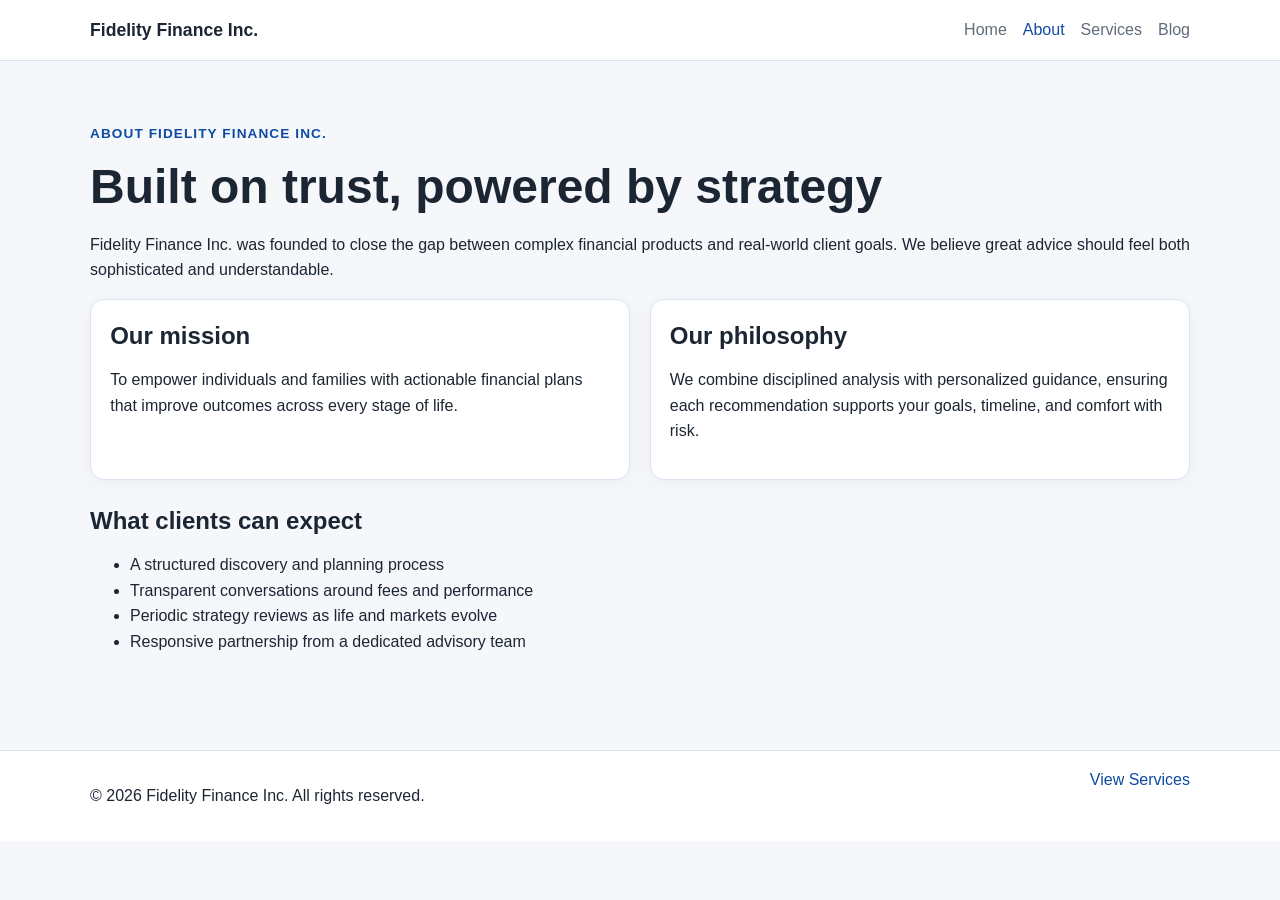
==== about.html @ cd5f7cae "Create multi-page Fidelity Finance Inc. marketing website" ====
<!DOCTYPE html>
<html lang="en">
  <head>
    <meta charset="UTF-8" />
    <meta name="viewport" content="width=device-width, initial-scale=1.0" />
    <title>About | Fidelity Finance Inc.</title>
    <meta
      name="description"
      content="Learn about Fidelity Finance Inc., a client-first financial advisory firm committed to long-term planning and trusted relationships."
    />
    <link rel="stylesheet" href="styles.css" />
  </head>
  <body>
    <header class="site-header">
      <div class="container nav-wrap">
        <a class="brand" href="index.html">Fidelity Finance Inc.</a>
        <nav aria-label="Primary">
          <ul class="nav-links">
            <li><a href="index.html">Home</a></li>
            <li><a href="about.html" aria-current="page">About</a></li>
            <li><a href="services.html">Services</a></li>
            <li><a href="blog.html">Blog</a></li>
          </ul>
        </nav>
      </div>
    </header>

    <main class="section">
      <div class="container">
        <p class="eyebrow">About Fidelity Finance Inc.</p>
        <h1>Built on trust, powered by strategy</h1>
        <p>
          Fidelity Finance Inc. was founded to close the gap between complex
          financial products and real-world client goals. We believe great
          advice should feel both sophisticated and understandable.
        </p>

        <div class="grid-two">
          <article class="card">
            <h2>Our mission</h2>
            <p>
              To empower individuals and families with actionable financial
              plans that improve outcomes across every stage of life.
            </p>
          </article>
          <article class="card">
            <h2>Our philosophy</h2>
            <p>
              We combine disciplined analysis with personalized guidance,
              ensuring each recommendation supports your goals, timeline, and
              comfort with risk.
            </p>
          </article>
        </div>

        <section class="section-tight">
          <h2>What clients can expect</h2>
          <ul>
            <li>A structured discovery and planning process</li>
            <li>Transparent conversations around fees and performance</li>
            <li>Periodic strategy reviews as life and markets evolve</li>
            <li>Responsive partnership from a dedicated advisory team</li>
          </ul>
        </section>
      </div>
    </main>

    <footer class="site-footer">
      <div class="container footer-wrap">
        <p>© 2026 Fidelity Finance Inc. All rights reserved.</p>
        <a href="services.html">View Services</a>
      </div>
    </footer>
  </body>
</html>
---- styles.css ----
:root {
  --bg: #f5f7fb;
  --text: #1c2633;
  --muted: #5f6c7a;
  --primary: #0f4aa3;
  --card: #ffffff;
  --border: #dbe3ef;
}

* {
  box-sizing: border-box;
}

body {
  margin: 0;
  font-family: "Inter", "Segoe UI", Roboto, Arial, sans-serif;
  color: var(--text);
  background: var(--bg);
  line-height: 1.6;
}

.container {
  width: min(1100px, 92%);
  margin: 0 auto;
}

.site-header {
  background: #fff;
  border-bottom: 1px solid var(--border);
  position: sticky;
  top: 0;
}

.nav-wrap {
  display: flex;
  align-items: center;
  justify-content: space-between;
  padding: 1rem 0;
}

.brand {
  color: var(--text);
  text-decoration: none;
  font-weight: 700;
  font-size: 1.1rem;
}

.nav-links {
  display: flex;
  gap: 1rem;
  list-style: none;
  margin: 0;
  padding: 0;
}

.nav-links a {
  color: var(--muted);
  text-decoration: none;
  font-weight: 500;
}

.nav-links a[aria-current="page"] {
  color: var(--primary);
}

.hero {
  padding: 4.5rem 0 3.5rem;
}

.eyebrow {
  text-transform: uppercase;
  font-size: 0.85rem;
  letter-spacing: 0.08em;
  color: var(--primary);
  font-weight: 700;
}

h1,
h2,
h3 {
  line-height: 1.2;
  margin: 0.2rem 0 0.8rem;
}

h1 {
  font-size: clamp(2rem, 4vw, 3rem);
}

.section {
  padding: 3rem 0;
}

.section-tight {
  padding-top: 1.5rem;
}

.alt-bg {
  background: #eef3fb;
}

.two-column,
.grid-two,
.grid-three {
  display: grid;
  gap: 1.2rem;
}

.two-column,
.grid-two {
  grid-template-columns: repeat(auto-fit, minmax(260px, 1fr));
}

.grid-three {
  grid-template-columns: repeat(auto-fit, minmax(220px, 1fr));
}

.card {
  background: var(--card);
  border: 1px solid var(--border);
  border-radius: 14px;
  padding: 1.2rem;
  box-shadow: 0 4px 20px rgba(15, 25, 45, 0.04);
}

.button {
  display: inline-block;
  background: var(--primary);
  color: #fff;
  text-decoration: none;
  padding: 0.7rem 1rem;
  border-radius: 8px;
  font-weight: 600;
  margin-top: 0.5rem;
}

.blog-list {
  display: grid;
  gap: 1rem;
}

.meta {
  color: var(--muted);
  font-size: 0.9rem;
}

.site-footer {
  margin-top: 2rem;
  background: #fff;
  border-top: 1px solid var(--border);
}

.footer-wrap {
  padding: 1rem 0;
  display: flex;
  justify-content: space-between;
  gap: 1rem;
  flex-wrap: wrap;
}

.site-footer a {
  color: var(--primary);
  text-decoration: none;
}
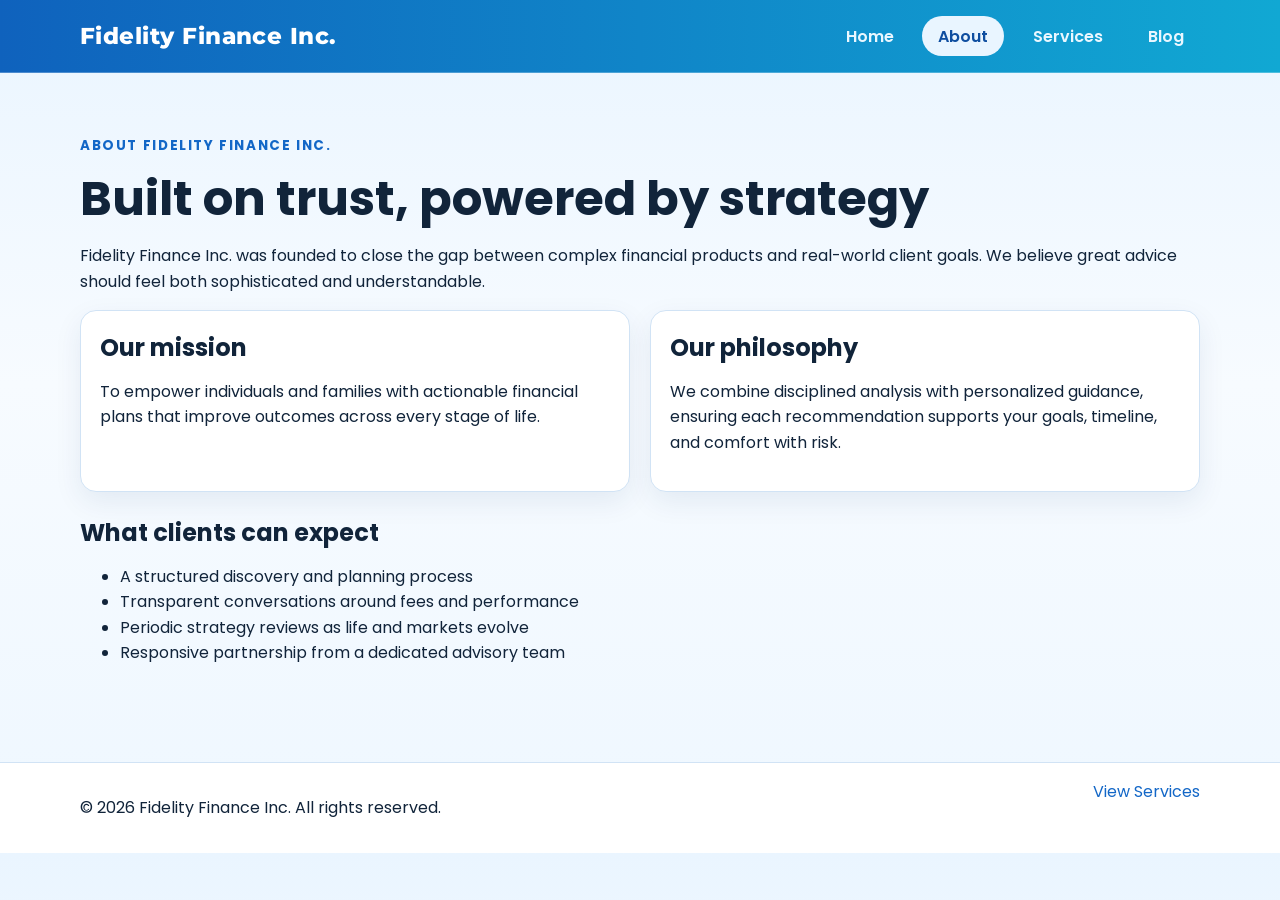
==== commit f3a4ea54: "Refresh site visual design with gradient layout and updated typography" ====
--- a/about.html
+++ b/about.html
@@ -7,6 +7,12 @@
     <meta
       name="description"
       content="Learn about Fidelity Finance Inc., a client-first financial advisory firm committed to long-term planning and trusted relationships."
+    />
+    <link rel="preconnect" href="https://fonts.googleapis.com" />
+    <link rel="preconnect" href="https://fonts.gstatic.com" crossorigin />
+    <link
+      href="https://fonts.googleapis.com/css2?family=Montserrat:wght@500;700;800&family=Poppins:wght@400;500;600;700&display=swap"
+      rel="stylesheet"
     />
     <link rel="stylesheet" href="styles.css" />
   </head>
--- a/styles.css
+++ b/styles.css
@@ -1,10 +1,11 @@
 :root {
-  --bg: #f5f7fb;
-  --text: #1c2633;
-  --muted: #5f6c7a;
-  --primary: #0f4aa3;
+  --bg: #eef7ff;
+  --text: #11243a;
+  --muted: #58708a;
+  --primary: #1367c7;
+  --secondary: #1bc2d8;
   --card: #ffffff;
-  --border: #dbe3ef;
+  --border: #d1e3f5;
 }
 
 * {
@@ -13,66 +14,121 @@
 
 body {
   margin: 0;
-  font-family: "Inter", "Segoe UI", Roboto, Arial, sans-serif;
+  font-family: "Poppins", "Segoe UI", Roboto, Arial, sans-serif;
   color: var(--text);
-  background: var(--bg);
+  background: linear-gradient(180deg, #eaf5ff 0%, #f7fbff 45%, #eef7ff 100%);
   line-height: 1.6;
 }
 
 .container {
-  width: min(1100px, 92%);
+  width: min(1120px, 92%);
   margin: 0 auto;
 }
 
 .site-header {
-  background: #fff;
-  border-bottom: 1px solid var(--border);
-  position: sticky;
-  top: 0;
+  background: linear-gradient(90deg, #0f62bd, #11a8d3);
+  border-bottom: 1px solid rgba(255, 255, 255, 0.25);
 }
 
 .nav-wrap {
   display: flex;
   align-items: center;
   justify-content: space-between;
-  padding: 1rem 0;
+  gap: 1rem;
+  padding: 1.1rem 0;
 }
 
 .brand {
-  color: var(--text);
-  text-decoration: none;
-  font-weight: 700;
-  font-size: 1.1rem;
+  color: #fff;
+  text-decoration: none;
+  font-family: "Montserrat", sans-serif;
+  font-weight: 800;
+  font-size: 1.45rem;
+  letter-spacing: 0.02em;
 }
 
 .nav-links {
   display: flex;
-  gap: 1rem;
+  justify-content: flex-end;
+  gap: 0.8rem;
   list-style: none;
   margin: 0;
   padding: 0;
 }
 
 .nav-links a {
-  color: var(--muted);
-  text-decoration: none;
-  font-weight: 500;
-}
-
+  color: #eaf7ff;
+  text-decoration: none;
+  font-weight: 600;
+  padding: 0.55rem 1rem;
+  border-radius: 999px;
+  transition: 0.2s ease;
+}
+
+.nav-links a:hover,
 .nav-links a[aria-current="page"] {
-  color: var(--primary);
+  color: #0f4ea0;
+  background: #e9f5ff;
 }
 
 .hero {
-  padding: 4.5rem 0 3.5rem;
+  padding: 3.5rem 0;
+}
+
+.gradient-hero {
+  background: linear-gradient(130deg, #0c58b1 0%, #149bcf 55%, #20cadf 100%);
+  color: #fff;
+}
+
+.hero-grid {
+  display: grid;
+  grid-template-columns: 1.2fr 1fr;
+  gap: 2rem;
+  align-items: center;
+}
+
+.hero-title {
+  font-family: "Montserrat", sans-serif;
+  font-size: clamp(2rem, 5vw, 3.7rem);
+  margin: 0.25rem 0 0.9rem;
+  line-height: 1.05;
+}
+
+.hero-copy {
+  color: #e8f7ff;
+  max-width: 60ch;
+}
+
+.hero-visual {
+  display: grid;
+  place-items: center;
+}
+
+.hero-avatar {
+  width: min(340px, 76vw);
+  aspect-ratio: 1;
+  border-radius: 50%;
+  background: radial-gradient(circle at 30% 20%, #ffffff 0%, #daf0ff 55%, #8fd7f2 100%);
+  border: 8px solid rgba(255, 255, 255, 0.85);
+  box-shadow: 0 25px 60px rgba(6, 40, 86, 0.35);
+  display: grid;
+  place-items: center;
+  color: #0a5fb8;
+  font-family: "Montserrat", sans-serif;
+  font-size: clamp(2rem, 4vw, 3rem);
+  font-weight: 800;
 }
 
 .eyebrow {
   text-transform: uppercase;
-  font-size: 0.85rem;
-  letter-spacing: 0.08em;
+  font-size: 0.84rem;
+  letter-spacing: 0.12em;
   color: var(--primary);
   font-weight: 700;
+}
+
+.eyebrow.light {
+  color: #ddf5ff;
 }
 
 h1,
@@ -95,7 +151,7 @@
 }
 
 .alt-bg {
-  background: #eef3fb;
+  background: linear-gradient(180deg, #e8f7ff 0%, #eaf2ff 100%);
 }
 
 .two-column,
@@ -117,9 +173,9 @@
 .card {
   background: var(--card);
   border: 1px solid var(--border);
-  border-radius: 14px;
+  border-radius: 16px;
   padding: 1.2rem;
-  box-shadow: 0 4px 20px rgba(15, 25, 45, 0.04);
+  box-shadow: 0 10px 28px rgba(11, 53, 103, 0.08);
 }
 
 .button {
@@ -127,10 +183,15 @@
   background: var(--primary);
   color: #fff;
   text-decoration: none;
-  padding: 0.7rem 1rem;
-  border-radius: 8px;
+  padding: 0.75rem 1.1rem;
+  border-radius: 999px;
   font-weight: 600;
-  margin-top: 0.5rem;
+  margin-top: 0.7rem;
+}
+
+.button-light {
+  background: #eef9ff;
+  color: #1058af;
 }
 
 .blog-list {
@@ -161,3 +222,22 @@
   color: var(--primary);
   text-decoration: none;
 }
+
+@media (max-width: 860px) {
+  .hero-grid {
+    grid-template-columns: 1fr;
+  }
+
+  .hero-visual {
+    order: -1;
+  }
+
+  .nav-wrap {
+    flex-direction: column;
+    align-items: flex-start;
+  }
+
+  .nav-links {
+    flex-wrap: wrap;
+  }
+}
